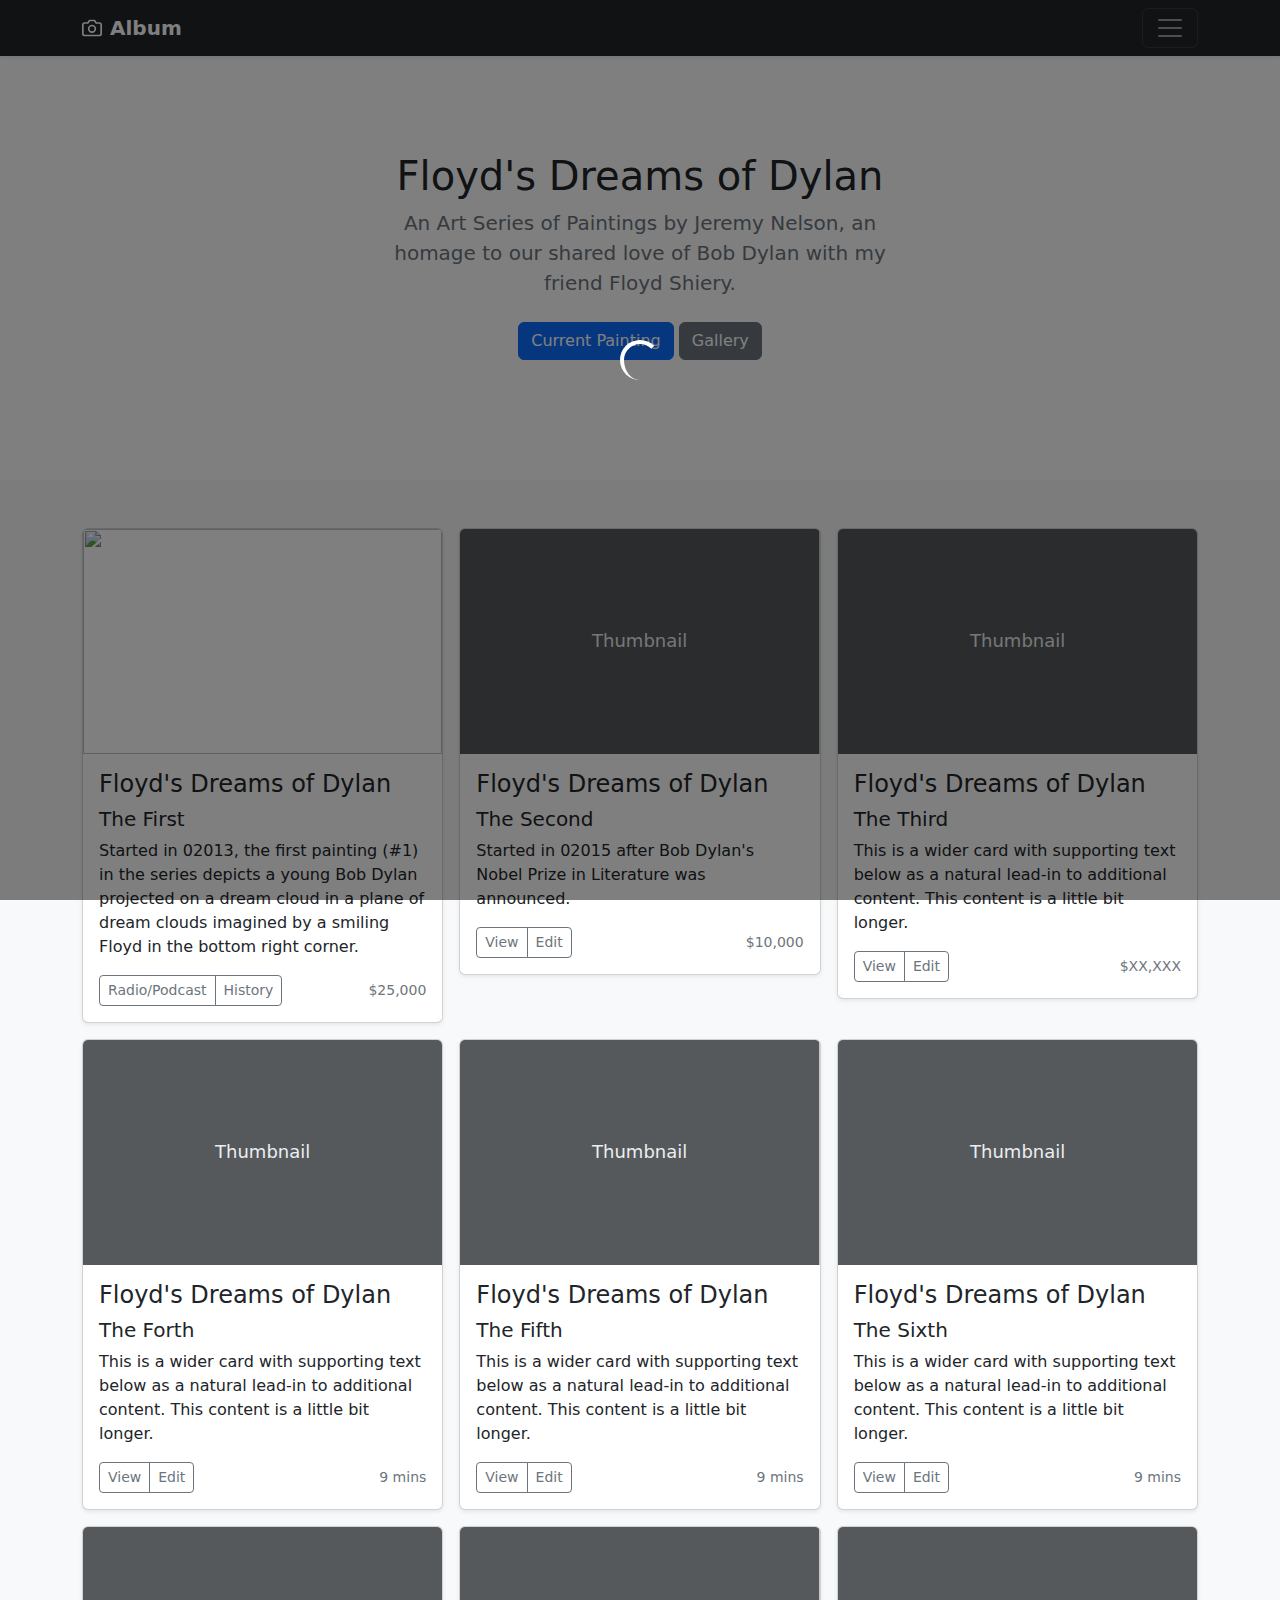
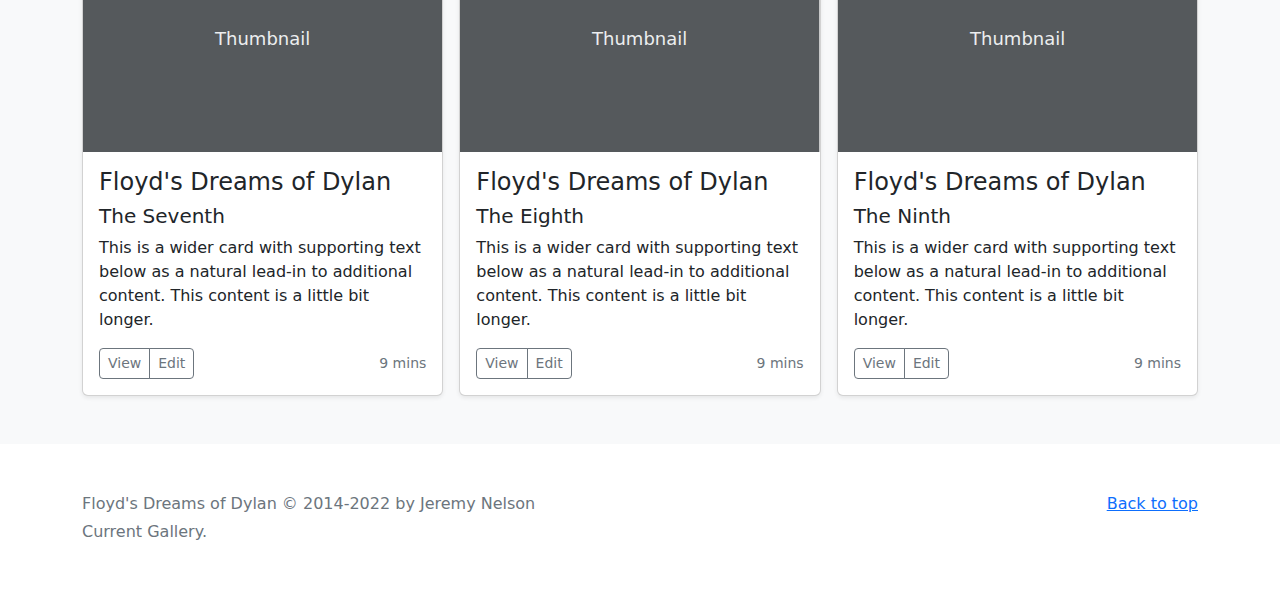
==== index.html @ 288f91e5 "Refactoring to support pyscript" ====
<!doctype html>
<html lang="en">
  <head>
    <meta charset="utf-8">
    <meta name="viewport" content="width=device-width, initial-scale=1">
    <meta name="description" content="Floyd's Dreams of Dylan is the name of a series of paintings by Jeremy Nelson">
    <meta name="author" content="Jeremy Nelson">
    <meta name="generator" content="Floyd's Dream of Dylan">
    <title>Floyd's Dreams of Dylan . An Art Series by Jeremy Nelson</title>
    <link href="static/css/bootstrap.min.css" rel="stylesheet">
    <link rel="stylesheet" href="static/css/pyscript.css" />
    <link rel="stylesheet" href="repl.css" />

    <script defer src="static/js/pyscript.js"></script>

    <!-- Favicons -->
<link rel="apple-touch-icon" href="/docs/5.2/assets/img/favicons/apple-touch-icon.png" sizes="180x180">
<link rel="icon" href="/docs/5.2/assets/img/favicons/favicon-32x32.png" sizes="32x32" type="image/png">
<link rel="icon" href="/docs/5.2/assets/img/favicons/favicon-16x16.png" sizes="16x16" type="image/png">
<link rel="manifest" href="/docs/5.2/assets/img/favicons/manifest.json">
<link rel="mask-icon" href="/docs/5.2/assets/img/favicons/safari-pinned-tab.svg" color="#712cf9">
<link rel="icon" href="/docs/5.2/assets/img/favicons/favicon.ico">
<meta name="theme-color" content="#712cf9">


    <style>
      .bd-placeholder-img {
        font-size: 1.125rem;
        text-anchor: middle;
        -webkit-user-select: none;
        -moz-user-select: none;
        user-select: none;
      }

      @media (min-width: 768px) {
        .bd-placeholder-img-lg {
          font-size: 3.5rem;
        }
      }

      .b-example-divider {
        height: 3rem;
        background-color: rgba(0, 0, 0, .1);
        border: solid rgba(0, 0, 0, .15);
        border-width: 1px 0;
        box-shadow: inset 0 .5em 1.5em rgba(0, 0, 0, .1), inset 0 .125em .5em rgba(0, 0, 0, .15);
      }

      .b-example-vr {
        flex-shrink: 0;
        width: 1.5rem;
        height: 100vh;
      }

      .bi {
        vertical-align: -.125em;
        fill: currentColor;
      }

      .nav-scroller {
        position: relative;
        z-index: 2;
        height: 2.75rem;
        overflow-y: hidden;
      }

      .nav-scroller .nav {
        display: flex;
        flex-wrap: nowrap;
        padding-bottom: 1rem;
        margin-top: -1px;
        overflow-x: auto;
        text-align: center;
        white-space: nowrap;
        -webkit-overflow-scrolling: touch;
      }
    </style>

    
  </head>
  <body>
    
<header>
  <div class="collapse bg-dark" id="navbarHeader">
    <div class="container">
      <div class="row">
        <div class="col-sm-8 col-md-7 py-4">
          <h4 class="text-white">Floyd's Dreams of Dylan</h4>
          <p class="text-muted">Add some information about the album below, the author, or any other background context. Make it a few sentences long so folks can pick up some informative tidbits. Then, link them off to some social networking sites or contact information.</p>
        </div>
        <div class="col-sm-4 offset-md-1 py-4">
          <h4 class="text-white">Contact</h4>
          <ul class="list-unstyled">
            <li><a href="#" class="text-white">Follow on Twitter</a></li>
            <li><a href="#" class="text-white">Like on Facebook</a></li>
            <li><a href="#" class="text-white">Email me</a></li>
          </ul>
        </div>
      </div>
    </div>
  </div>
  <div class="navbar navbar-dark bg-dark shadow-sm">
    <div class="container">
      <a href="#" class="navbar-brand d-flex align-items-center">
        <svg xmlns="http://www.w3.org/2000/svg" width="20" height="20" fill="none" stroke="currentColor" stroke-linecap="round" stroke-linejoin="round" stroke-width="2" aria-hidden="true" class="me-2" viewBox="0 0 24 24"><path d="M23 19a2 2 0 0 1-2 2H3a2 2 0 0 1-2-2V8a2 2 0 0 1 2-2h4l2-3h6l2 3h4a2 2 0 0 1 2 2z"/><circle cx="12" cy="13" r="4"/></svg>
        <strong>Album</strong>
      </a>
      <button class="navbar-toggler" type="button" data-bs-toggle="collapse" data-bs-target="#navbarHeader" aria-controls="navbarHeader" aria-expanded="false" aria-label="Toggle navigation">
        <span class="navbar-toggler-icon"></span>
      </button>
    </div>
  </div>
</header>

<main>

  <section class="py-5 text-center container">
    <div class="row py-lg-5">
      <div class="col-lg-6 col-md-8 mx-auto">
        <h1 class="fw-light">Floyd's Dreams of Dylan</h1>
        <p class="lead text-muted">An Art Series of Paintings by Jeremy Nelson, an homage to our 
         shared love of Bob Dylan with my friend Floyd Shiery.</p>
        <p>
          <a href="#" class="btn btn-primary my-2">Current Painting</a>
          <a href="#" class="btn btn-secondary my-2">Gallery</a>
        </p>
      </div>
    </div>
  </section>

  <div class="album py-5 bg-light">
    <div class="container">

      <div class="row row-cols-1 row-cols-sm-2 row-cols-md-3 g-3">
        <div class="col">
          <div class="card shadow-sm">
            <img class="card-img-top" width="100%" height="225" src="static/img/floyds-dreams-of-dylan-02022-11-20-001.png" />
            <title>Floyd's Dreams of Dylan</title>            
            <div class="card-body">
              <h4>Floyd's Dreams of Dylan</h4>
              <h5>The First</h5>
              <p class="card-text">Started in 02013, the first painting (#1) in the series depicts
              a young Bob Dylan projected on a dream cloud in a plane of dream clouds imagined by 
              a smiling Floyd in the bottom right corner.</p>
              <div class="d-flex justify-content-between align-items-center">
                <div class="btn-group">
                  <button type="button" class="btn btn-sm btn-outline-secondary">Radio/Podcast</button>
                  <button type="button" class="btn btn-sm btn-outline-secondary">History</button>
                </div>
                <small class="text-muted">$25,000</small>
              </div>
            </div>
          </div>
        </div>
        <div class="col">
          <div class="card shadow-sm">
            <svg class="bd-placeholder-img card-img-top" width="100%" height="225" xmlns="http://www.w3.org/2000/svg" role="img" aria-label="Placeholder: Thumbnail" preserveAspectRatio="xMidYMid slice" focusable="false"><title>Placeholder</title><rect width="100%" height="100%" fill="#55595c"/><text x="50%" y="50%" fill="#eceeef" dy=".3em">Thumbnail</text></svg>

            <div class="card-body">
              <h4>Floyd's Dreams of Dylan</h4>
              <h5>The Second</h5>
              <p class="card-text">Started in 02015 after Bob Dylan's Nobel Prize in Literature 
               was announced. 
             <div class="d-flex justify-content-between align-items-center">
                <div class="btn-group">
                  <button type="button" class="btn btn-sm btn-outline-secondary">View</button>
                  <button type="button" class="btn btn-sm btn-outline-secondary">Edit</button>
                </div>
                <small class="text-muted">$10,000</small>
              </div>
            </div>
          </div>
        </div>
        <div class="col">
          <div class="card shadow-sm">
            <svg class="bd-placeholder-img card-img-top" width="100%" height="225" xmlns="http://www.w3.org/2000/svg" role="img" aria-label="Placeholder: Thumbnail" preserveAspectRatio="xMidYMid slice" focusable="false"><title>Placeholder</title><rect width="100%" height="100%" fill="#55595c"/><text x="50%" y="50%" fill="#eceeef" dy=".3em">Thumbnail</text></svg>

            <div class="card-body">
              <h4>Floyd's Dreams of Dylan</h4>
              <h5>The Third</h5>
 
              <p class="card-text">This is a wider card with supporting text below as a natural lead-in to additional content. This content is a little bit longer.</p>
              <div class="d-flex justify-content-between align-items-center">
                <div class="btn-group">
                  <button type="button" class="btn btn-sm btn-outline-secondary">View</button>
                  <button type="button" class="btn btn-sm btn-outline-secondary">Edit</button>
                </div>
                <small class="text-muted">$XX,XXX</small>
              </div>
            </div>
          </div>
        </div>

        <div class="col">
          <div class="card shadow-sm">
            <svg class="bd-placeholder-img card-img-top" width="100%" height="225" xmlns="http://www.w3.org/2000/svg" role="img" aria-label="Placeholder: Thumbnail" preserveAspectRatio="xMidYMid slice" focusable="false"><title>Placeholder</title><rect width="100%" height="100%" fill="#55595c"/><text x="50%" y="50%" fill="#eceeef" dy=".3em">Thumbnail</text></svg>

            <div class="card-body">
              <h4>Floyd's Dreams of Dylan</h4>
              <h5>The Forth</h5>
 
              <p class="card-text">This is a wider card with supporting text below as a natural lead-in to additional content. This content is a little bit longer.</p>
              <div class="d-flex justify-content-between align-items-center">
                <div class="btn-group">
                  <button type="button" class="btn btn-sm btn-outline-secondary">View</button>
                  <button type="button" class="btn btn-sm btn-outline-secondary">Edit</button>
                </div>
                <small class="text-muted">9 mins</small>
              </div>
            </div>
          </div>
        </div>
        <div class="col">
          <div class="card shadow-sm">
            <svg class="bd-placeholder-img card-img-top" width="100%" height="225" xmlns="http://www.w3.org/2000/svg" role="img" aria-label="Placeholder: Thumbnail" preserveAspectRatio="xMidYMid slice" focusable="false"><title>Placeholder</title><rect width="100%" height="100%" fill="#55595c"/><text x="50%" y="50%" fill="#eceeef" dy=".3em">Thumbnail</text></svg>

            <div class="card-body">
              <h4>Floyd's Dreams of Dylan</h4>
              <h5>The Fifth</h5>
 
              <p class="card-text">This is a wider card with supporting text below as a natural lead-in to additional content. This content is a little bit longer.</p>
              <div class="d-flex justify-content-between align-items-center">
                <div class="btn-group">
                  <button type="button" class="btn btn-sm btn-outline-secondary">View</button>
                  <button type="button" class="btn btn-sm btn-outline-secondary">Edit</button>
                </div>
                <small class="text-muted">9 mins</small>
              </div>
            </div>
          </div>
        </div>
        <div class="col">
          <div class="card shadow-sm">
            <svg class="bd-placeholder-img card-img-top" width="100%" height="225" xmlns="http://www.w3.org/2000/svg" role="img" aria-label="Placeholder: Thumbnail" preserveAspectRatio="xMidYMid slice" focusable="false"><title>Placeholder</title><rect width="100%" height="100%" fill="#55595c"/><text x="50%" y="50%" fill="#eceeef" dy=".3em">Thumbnail</text></svg>

            <div class="card-body">
              <h4>Floyd's Dreams of Dylan</h4>
              <h5>The Sixth</h5>
              <p class="card-text">This is a wider card with supporting text below as a natural lead-in to additional content. This content is a little bit longer.</p>
              <div class="d-flex justify-content-between align-items-center">
                <div class="btn-group">
                  <button type="button" class="btn btn-sm btn-outline-secondary">View</button>
                  <button type="button" class="btn btn-sm btn-outline-secondary">Edit</button>
                </div>
                <small class="text-muted">9 mins</small>
              </div>
            </div>
          </div>
        </div>

        <div class="col">
          <div class="card shadow-sm">
            <svg class="bd-placeholder-img card-img-top" width="100%" height="225" xmlns="http://www.w3.org/2000/svg" role="img" aria-label="Placeholder: Thumbnail" preserveAspectRatio="xMidYMid slice" focusable="false"><title>Placeholder</title><rect width="100%" height="100%" fill="#55595c"/><text x="50%" y="50%" fill="#eceeef" dy=".3em">Thumbnail</text></svg>

            <div class="card-body">
              <h4>Floyd's Dreams of Dylan</h4>
              <h5>The Seventh</h5>
 
              <p class="card-text">This is a wider card with supporting text below as a natural lead-in to additional content. This content is a little bit longer.</p>
              <div class="d-flex justify-content-between align-items-center">
                <div class="btn-group">
                  <button type="button" class="btn btn-sm btn-outline-secondary">View</button>
                  <button type="button" class="btn btn-sm btn-outline-secondary">Edit</button>
                </div>
                <small class="text-muted">9 mins</small>
              </div>
            </div>
          </div>
        </div>
        <div class="col">
          <div class="card shadow-sm">
            <svg class="bd-placeholder-img card-img-top" width="100%" height="225" xmlns="http://www.w3.org/2000/svg" role="img" aria-label="Placeholder: Thumbnail" preserveAspectRatio="xMidYMid slice" focusable="false"><title>Placeholder</title><rect width="100%" height="100%" fill="#55595c"/><text x="50%" y="50%" fill="#eceeef" dy=".3em">Thumbnail</text></svg>

            <div class="card-body">
              <h4>Floyd's Dreams of Dylan</h4>
              <h5>The Eighth</h5>
 
              <p class="card-text">This is a wider card with supporting text below as a natural lead-in to additional content. This content is a little bit longer.</p>
              <div class="d-flex justify-content-between align-items-center">
                <div class="btn-group">
                  <button type="button" class="btn btn-sm btn-outline-secondary">View</button>
                  <button type="button" class="btn btn-sm btn-outline-secondary">Edit</button>
                </div>
                <small class="text-muted">9 mins</small>
              </div>
            </div>
          </div>
        </div>
        <div class="col">
          <div class="card shadow-sm">
            <svg class="bd-placeholder-img card-img-top" width="100%" height="225" xmlns="http://www.w3.org/2000/svg" role="img" aria-label="Placeholder: Thumbnail" preserveAspectRatio="xMidYMid slice" focusable="false"><title>Placeholder</title><rect width="100%" height="100%" fill="#55595c"/><text x="50%" y="50%" fill="#eceeef" dy=".3em">Thumbnail</text></svg>

            <div class="card-body">
              <h4>Floyd's Dreams of Dylan</h4>
              <h5>The Ninth</h5>
 
              <p class="card-text">This is a wider card with supporting text below as a natural lead-in to additional content. This content is a little bit longer.</p>
              <div class="d-flex justify-content-between align-items-center">
                <div class="btn-group">
                  <button type="button" class="btn btn-sm btn-outline-secondary">View</button>
                  <button type="button" class="btn btn-sm btn-outline-secondary">Edit</button>
                </div>
                <small class="text-muted">9 mins</small>
              </div>
            </div>
          </div>
        </div>
      </div>
    </div>
  </div>

</main>

<footer class="text-muted py-5">
  <div class="container">
    <p class="float-end mb-1">
      <a href="#">Back to top</a>
    </p>
    <p class="mb-1">Floyd's Dreams of Dylan &copy; 2014-2022 by Jeremy Nelson</p>
    <p class="mb-0">Current Gallery.</p>
  </div>
</footer>


    <script src="static/js/bootstrap.bundle.min.js"></script>

      
  </body>
</html>
---- static/css/pyscript.css ----
:not(:defined) {
    display: none
}

html{
    font-family: ui-sans-serif, system-ui, -apple-system, BlinkMacSystemFont, "Segoe UI", Roboto, "Helvetica Neue", Arial, "Noto Sans", sans-serif, "Apple Color Emoji", "Segoe UI Emoji", "Segoe UI Symbol", "Noto Color Emoji";
    line-height: 1.5;
}

.spinner::after {
    content: '';
    box-sizing: border-box;
    width: 40px;
    height: 40px;
    position: absolute;
    top: calc(40% - 20px);
    left: calc(50% - 20px);
    border-radius: 50%;
}

.spinner.smooth::after {
    border-top: 4px solid rgba(255, 255, 255, 1);
    border-left: 4px solid rgba(255, 255, 255, 1);
    border-right: 4px solid rgba(255, 255, 255, 0);
    animation: spinner 0.6s linear infinite;
}
@keyframes spinner {
    to {
        transform: rotate(360deg);
    }
}

.label {
    text-align: center;
    width: 100%;
    display: block;
    color: rgba(255, 255, 255, 0.8);
    font-size: 0.8rem;
    margin-top: 6rem;
}

/* Pop-up second layer begin */

.py-overlay {
    position: fixed;
    display: flex;
    justify-content: center;
    align-items: center;
    color: white;
    top: 0;
    bottom: 0;
    left: 0;
    right: 0;
    background: rgba(0, 0, 0, 0.5);
    transition: opacity 500ms;
    visibility: hidden;
    color: visible;
    opacity: 1;
}

.py-overlay {
    visibility: visible;
    opacity: 1;
}

.py-pop-up {
    text-align: center;
    width: 600px;
}

.py-pop-up p {
    margin: 5px;
}

.py-pop-up a {
    position: absolute;
    color: white;
    text-decoration: none;
    font-size: 200%;
    top: 3.5%;
    right: 5%;
}

.py-box{
    display: flex;
    flex-direction: row;
    justify-content: flex-start;
}

.py-box div.py-box-child *
{
    max-width: 100%;
}

.py-repl-box{
    flex-direction: column;
}

.editor-box{
    --tw-border-opacity: 1;
    border-color: rgba(209, 213, 219, var(--tw-border-opacity));
    border-width: 1px;
    position: relative;
    --tw-ring-inset: var(--tw-empty,/*!*/ /*!*/);
    --tw-ring-offset-width: 0px;
    --tw-ring-offset-color: #fff;
    --tw-ring-color: rgba(59, 130, 246, 0.5);
    --tw-ring-offset-shadow: 0 0 #0000;
    --tw-ring-shadow: 0 0 #0000;
    --tw-shadow: 0 0 #0000;
    position: relative;

    box-sizing: border-box;
    border-width: 1px;
    border-style: solid;
    border-color: rgb(209, 213, 219)
}

.editor-box:hover button{
    opacity: 1;
}

.repl-play-button{
    opacity: 0;
    bottom: 0.25rem;
    right: 0.25rem;
    position: absolute;
    padding: 0;
    line-height: inherit;
    color: inherit;
    cursor: pointer;
    background-color: transparent;
    background-image: none;
    -webkit-appearance: button;
    text-transform: none;
    font-family: inherit;
    font-size: 100%;
    margin: 0;
    text-rendering: auto;
    letter-spacing: normal;
    word-spacing: normal;
    line-height: normal;
    text-transform: none;
    text-indent: 0px;
    text-shadow: none;
    display: inline-block;
    text-align: center;
    align-items: flex-start;
    cursor: default;
    box-sizing: border-box;
    background-color: -internal-light-dark(rgb(239, 239, 239), rgb(59, 59, 59));
    margin: 0em;
    padding: 1px 6px;
    border: 0;
}

.repl-play-button:hover{
    opacity: 1;
}

.py-title{
    text-transform: uppercase;
    text-align: center;
}

.py-title h1{
    font-weight: 700;
    font-size: 1.875rem;
}

.py-input{
    padding: 0.5rem;
    --tw-border-opacity: 1;
    border-color: rgba(209, 213, 219, var(--tw-border-opacity));
    border-width: 1px;
   border-radius: 0.25rem;
    margin-right: 0.75rem;
    border-style: solid;
    width: auto;
}

.py-box input.py-input{
    width: -webkit-fill-available;
}

.central-content{
    max-width: 20rem;
    margin-left: auto;
    margin-right: auto;
}

input {
  text-rendering: auto;
  color: -internal-light-dark(black, white);
  letter-spacing: normal;
  word-spacing: normal;
  line-height: normal;
  text-transform: none;
  text-indent: 0px;
  text-shadow: none;
  display: inline-block;
  text-align: start;
  appearance: auto;
  -webkit-rtl-ordering: logical;
  cursor: text;
  background-color: -internal-light-dark(rgb(255, 255, 255), rgb(59, 59, 59));
  margin: 0em;
  padding: 1px 2px;
  border-width: 2px;
  border-style: inset;
  border-color: -internal-light-dark(rgb(118, 118, 118), rgb(133, 133, 133));
  border-image: initial;
}

.py-button{
    --tw-text-opacity: 1;
    color: rgba(255, 255, 255, var(--tw-text-opacity));
    padding: 0.5rem;
    --tw-bg-opacity: 1;
    background-color: rgba(37, 99, 235, var(--tw-bg-opacity));
    --tw-border-opacity: 1;
    border-color: rgba(37, 99, 235, var(--tw-border-opacity));
    border-width: 1px;
    border-radius: 0.25rem;
}

.py-li-element p{
    margin: 5px;
}

.py-li-element p{
    display: inline;
}

button, input, optgroup, select, textarea {
    font-family: inherit;
    font-size: 100%;
    line-height: 1.15;
    margin: 0;
}

.line-through {
    text-decoration: line-through;
}
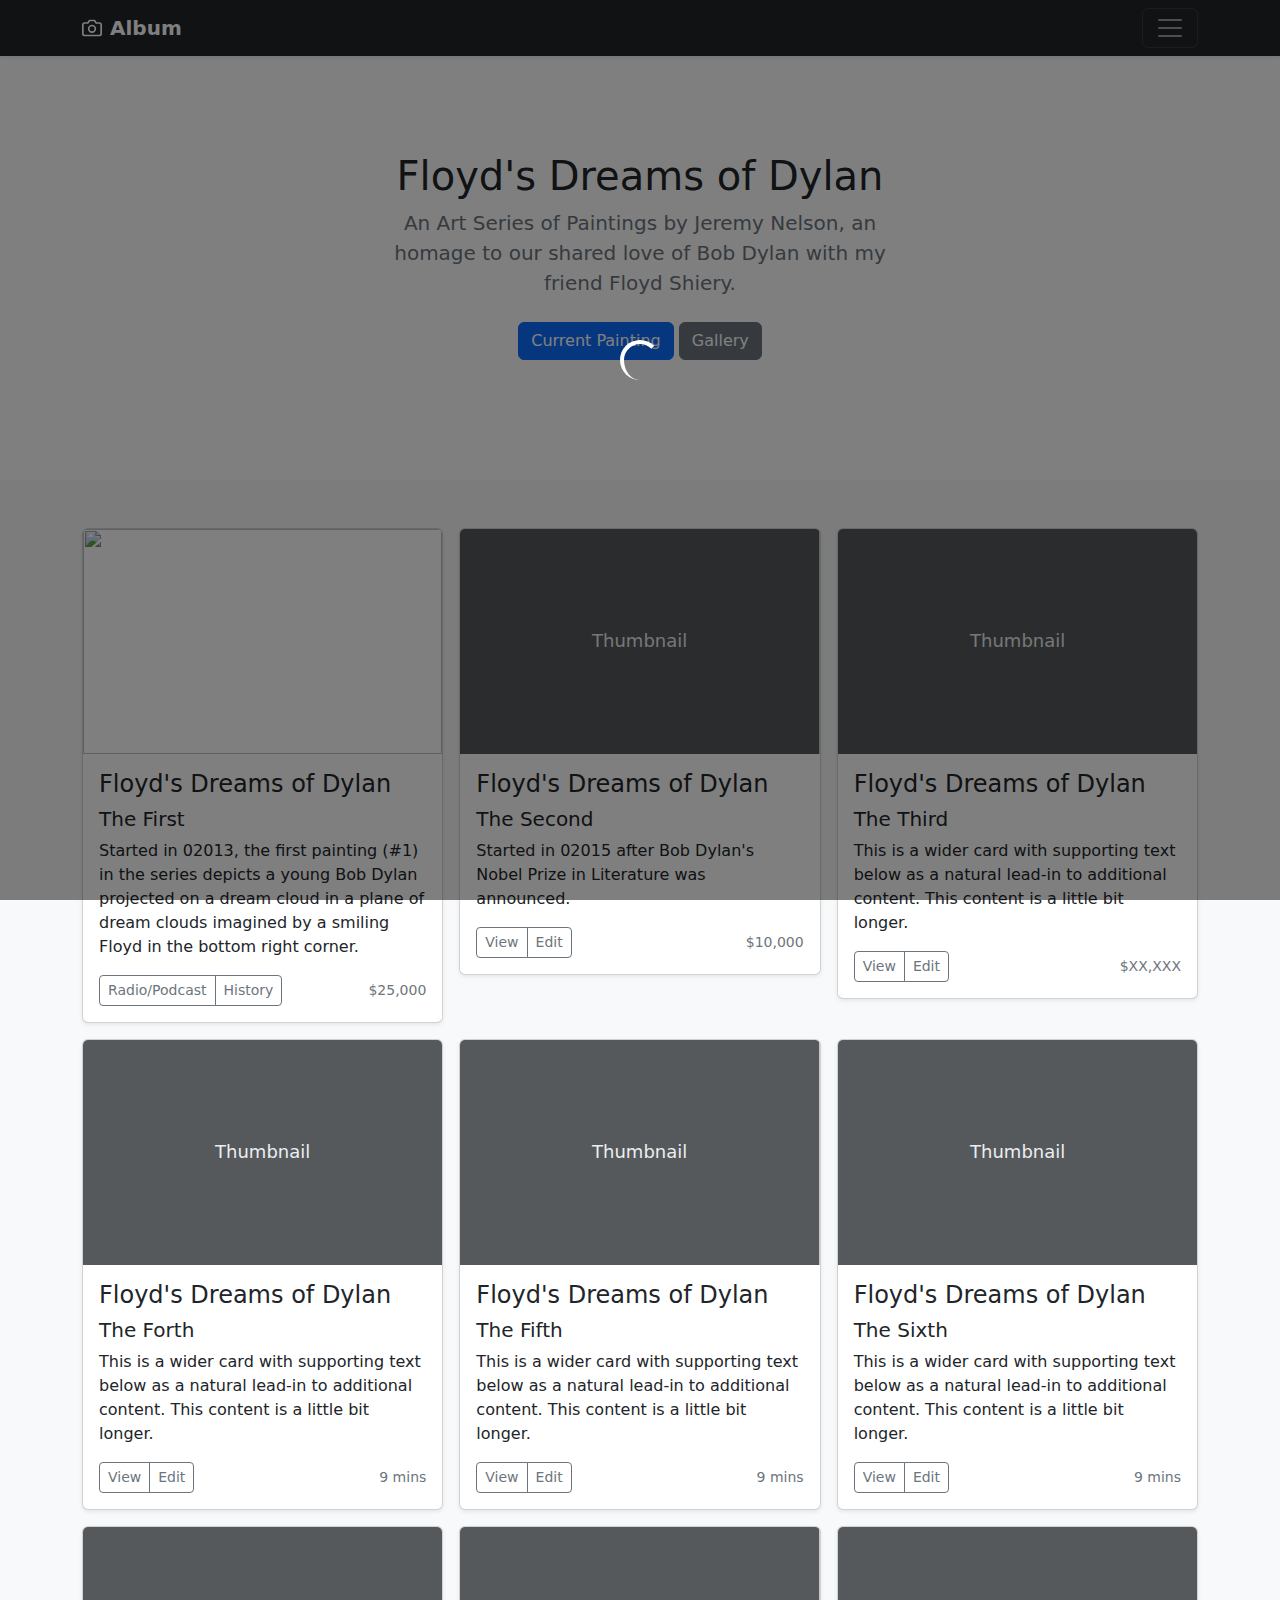
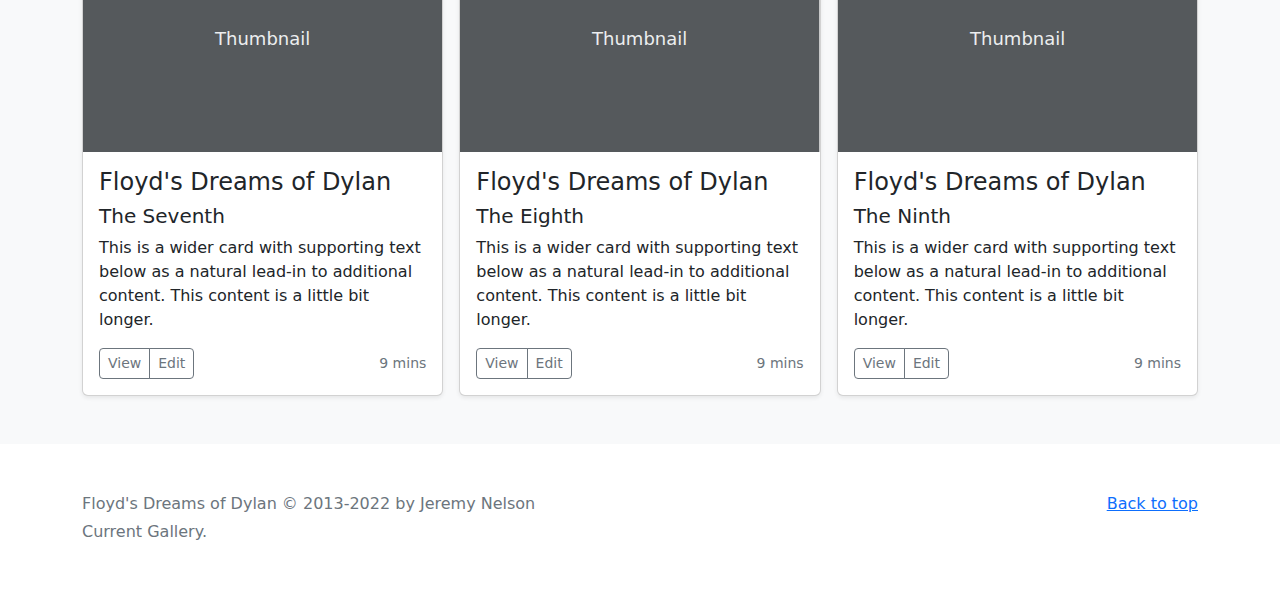
==== commit 22177f91: "Continue to refactor; each painting project has it's subfolder" ====
--- a/index.html
+++ b/index.html
@@ -134,7 +134,9 @@
       <div class="row row-cols-1 row-cols-sm-2 row-cols-md-3 g-3">
         <div class="col">
           <div class="card shadow-sm">
-            <img class="card-img-top" width="100%" height="225" src="static/img/floyds-dreams-of-dylan-02022-11-20-001.png" />
+            <a href="first/index.html">
+               <img class="card-img-top" width="100%" height="225" src="first/floyds-dreams-of-dylan-02022-11-20-001.png" />
+            </a>
             <title>Floyd's Dreams of Dylan</title>            
             <div class="card-body">
               <h4>Floyd's Dreams of Dylan</h4>
@@ -316,7 +318,7 @@
     <p class="float-end mb-1">
       <a href="#">Back to top</a>
     </p>
-    <p class="mb-1">Floyd's Dreams of Dylan &copy; 2014-2022 by Jeremy Nelson</p>
+    <p class="mb-1">Floyd's Dreams of Dylan &copy; 2013-2022 by Jeremy Nelson</p>
     <p class="mb-0">Current Gallery.</p>
   </div>
 </footer>
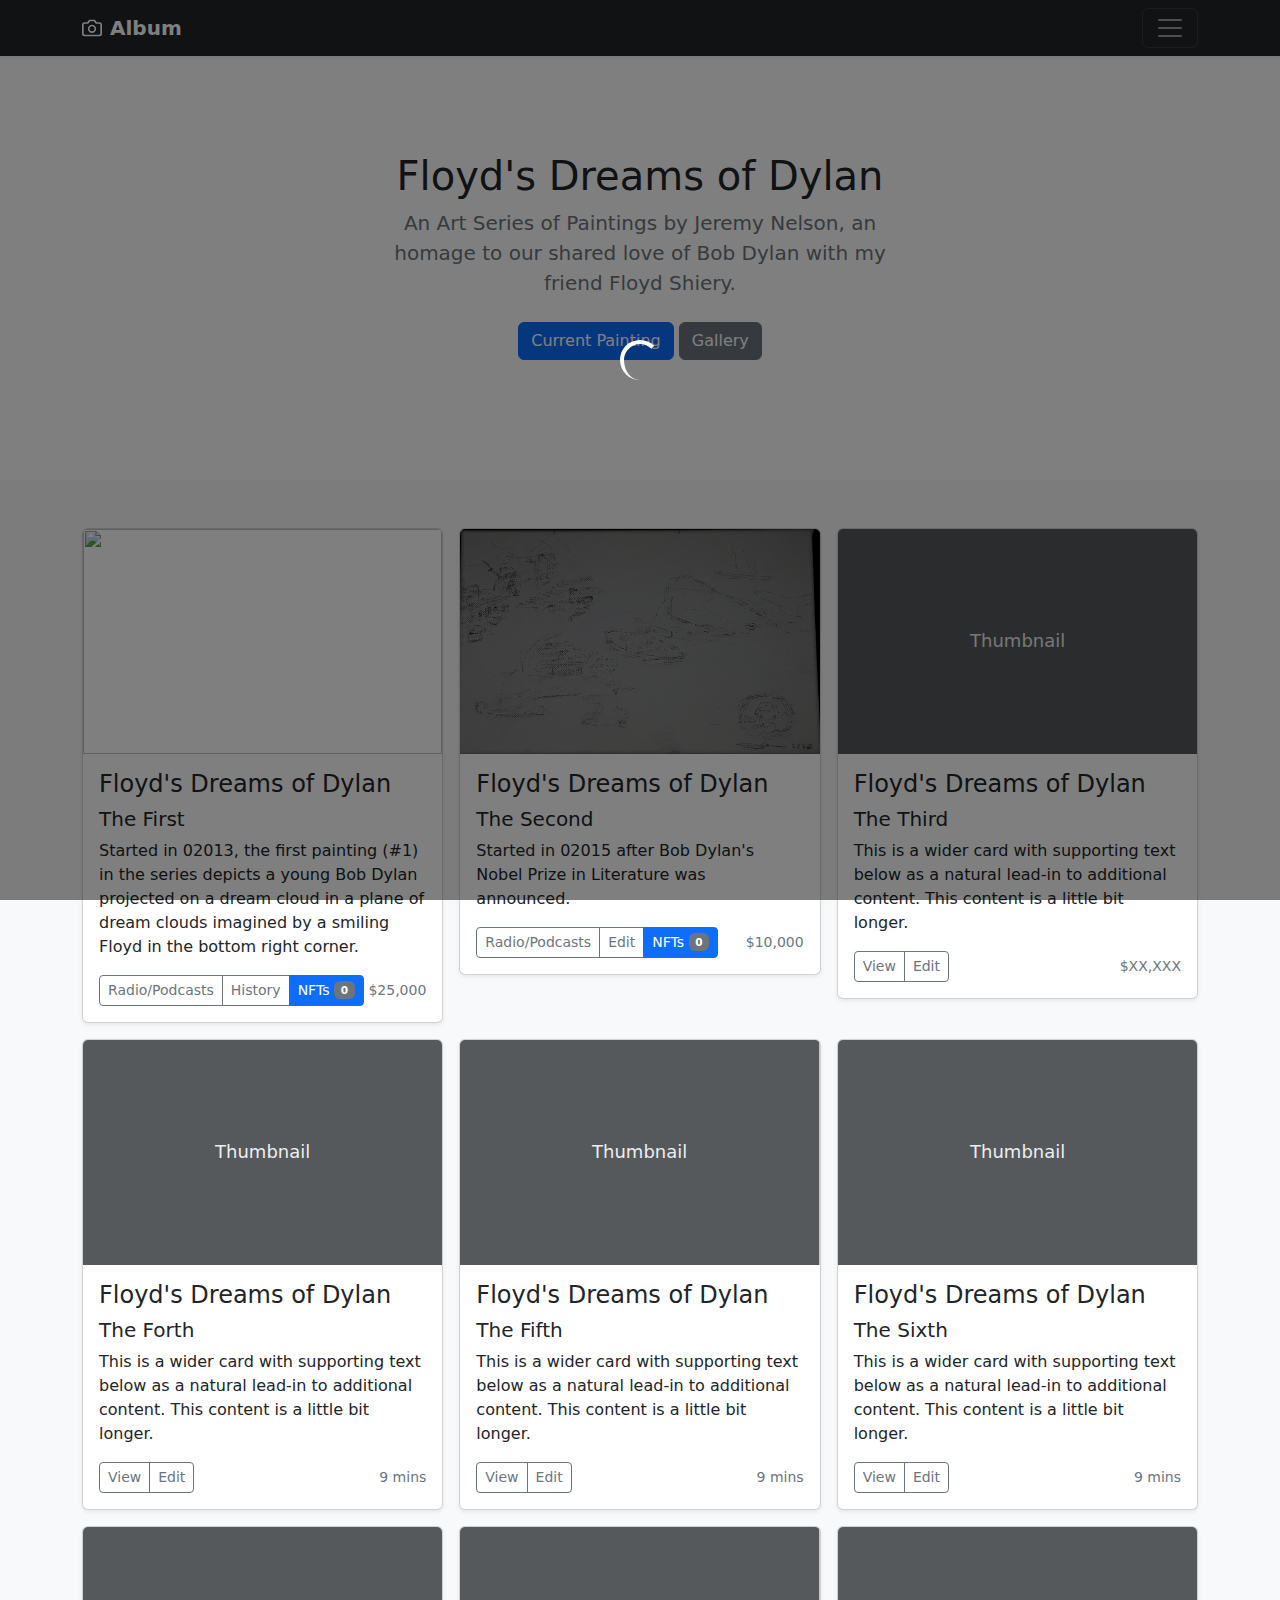
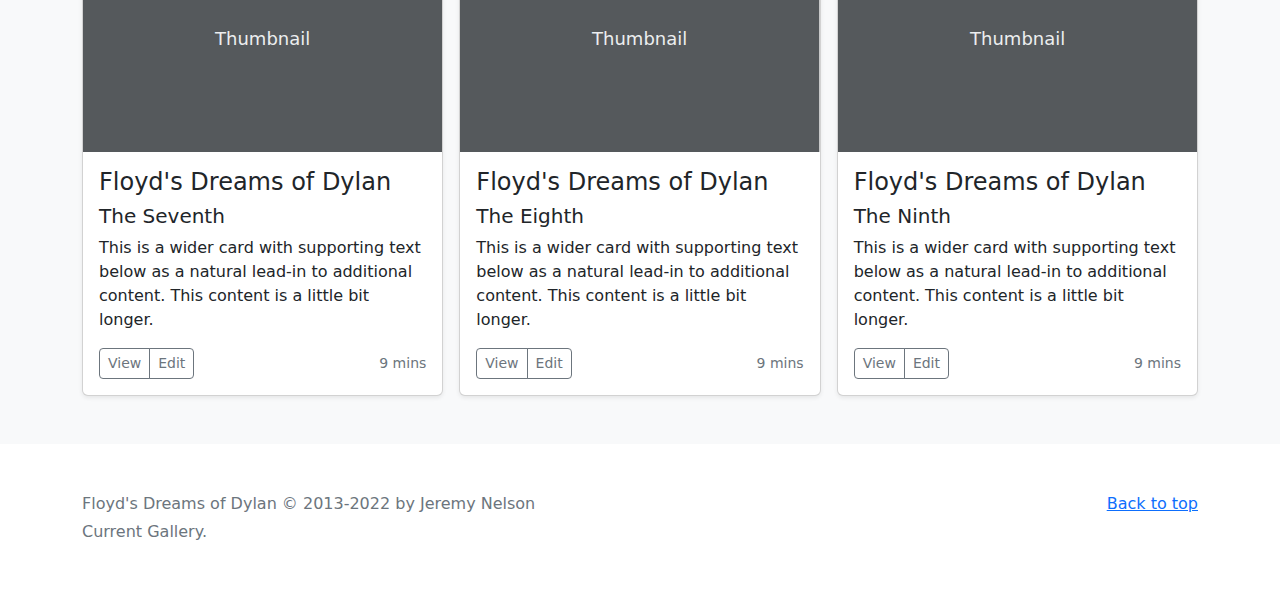
==== commit 0f9a069b: "Adds content to the main page and the first" ====
--- a/index.html
+++ b/index.html
@@ -146,9 +146,14 @@
               a smiling Floyd in the bottom right corner.</p>
               <div class="d-flex justify-content-between align-items-center">
                 <div class="btn-group">
-                  <button type="button" class="btn btn-sm btn-outline-secondary">Radio/Podcast</button>
+		  <a href="first/index.html#radio" type="button" class="btn btn-sm btn-outline-secondary">Radio/Podcasts</a>
                   <button type="button" class="btn btn-sm btn-outline-secondary">History</button>
-                </div>
+		  <button type="button" class="btn btn-sm btn-primary">
+		    NFTs
+		    <span class="badge text-bg-secondary">0</span>
+		  </button>
+                </div>
+
                 <small class="text-muted">$25,000</small>
               </div>
             </div>
@@ -156,8 +161,7 @@
         </div>
         <div class="col">
           <div class="card shadow-sm">
-            <svg class="bd-placeholder-img card-img-top" width="100%" height="225" xmlns="http://www.w3.org/2000/svg" role="img" aria-label="Placeholder: Thumbnail" preserveAspectRatio="xMidYMid slice" focusable="false"><title>Placeholder</title><rect width="100%" height="100%" fill="#55595c"/><text x="50%" y="50%" fill="#eceeef" dy=".3em">Thumbnail</text></svg>
-
+	    <img class="card-img-top" width="100%" height="225" src="second/nobel-prize-2016-2020-01-26.png" />
             <div class="card-body">
               <h4>Floyd's Dreams of Dylan</h4>
               <h5>The Second</h5>
@@ -165,8 +169,13 @@
                was announced. 
              <div class="d-flex justify-content-between align-items-center">
                 <div class="btn-group">
-                  <button type="button" class="btn btn-sm btn-outline-secondary">View</button>
-                  <button type="button" class="btn btn-sm btn-outline-secondary">Edit</button>
+                  <button type="button" class="btn btn-sm btn-outline-secondary">Radio/Podcasts</button>
+                  <button type="button" class="btn btn-sm btn-outline-secondary">Edit</button>
+                  <button type="button" class="btn btn-sm btn-primary">
+		    NFTs
+		    <span class="badge text-bg-secondary">0</span>
+		  </button>
+
                 </div>
                 <small class="text-muted">$10,000</small>
               </div>
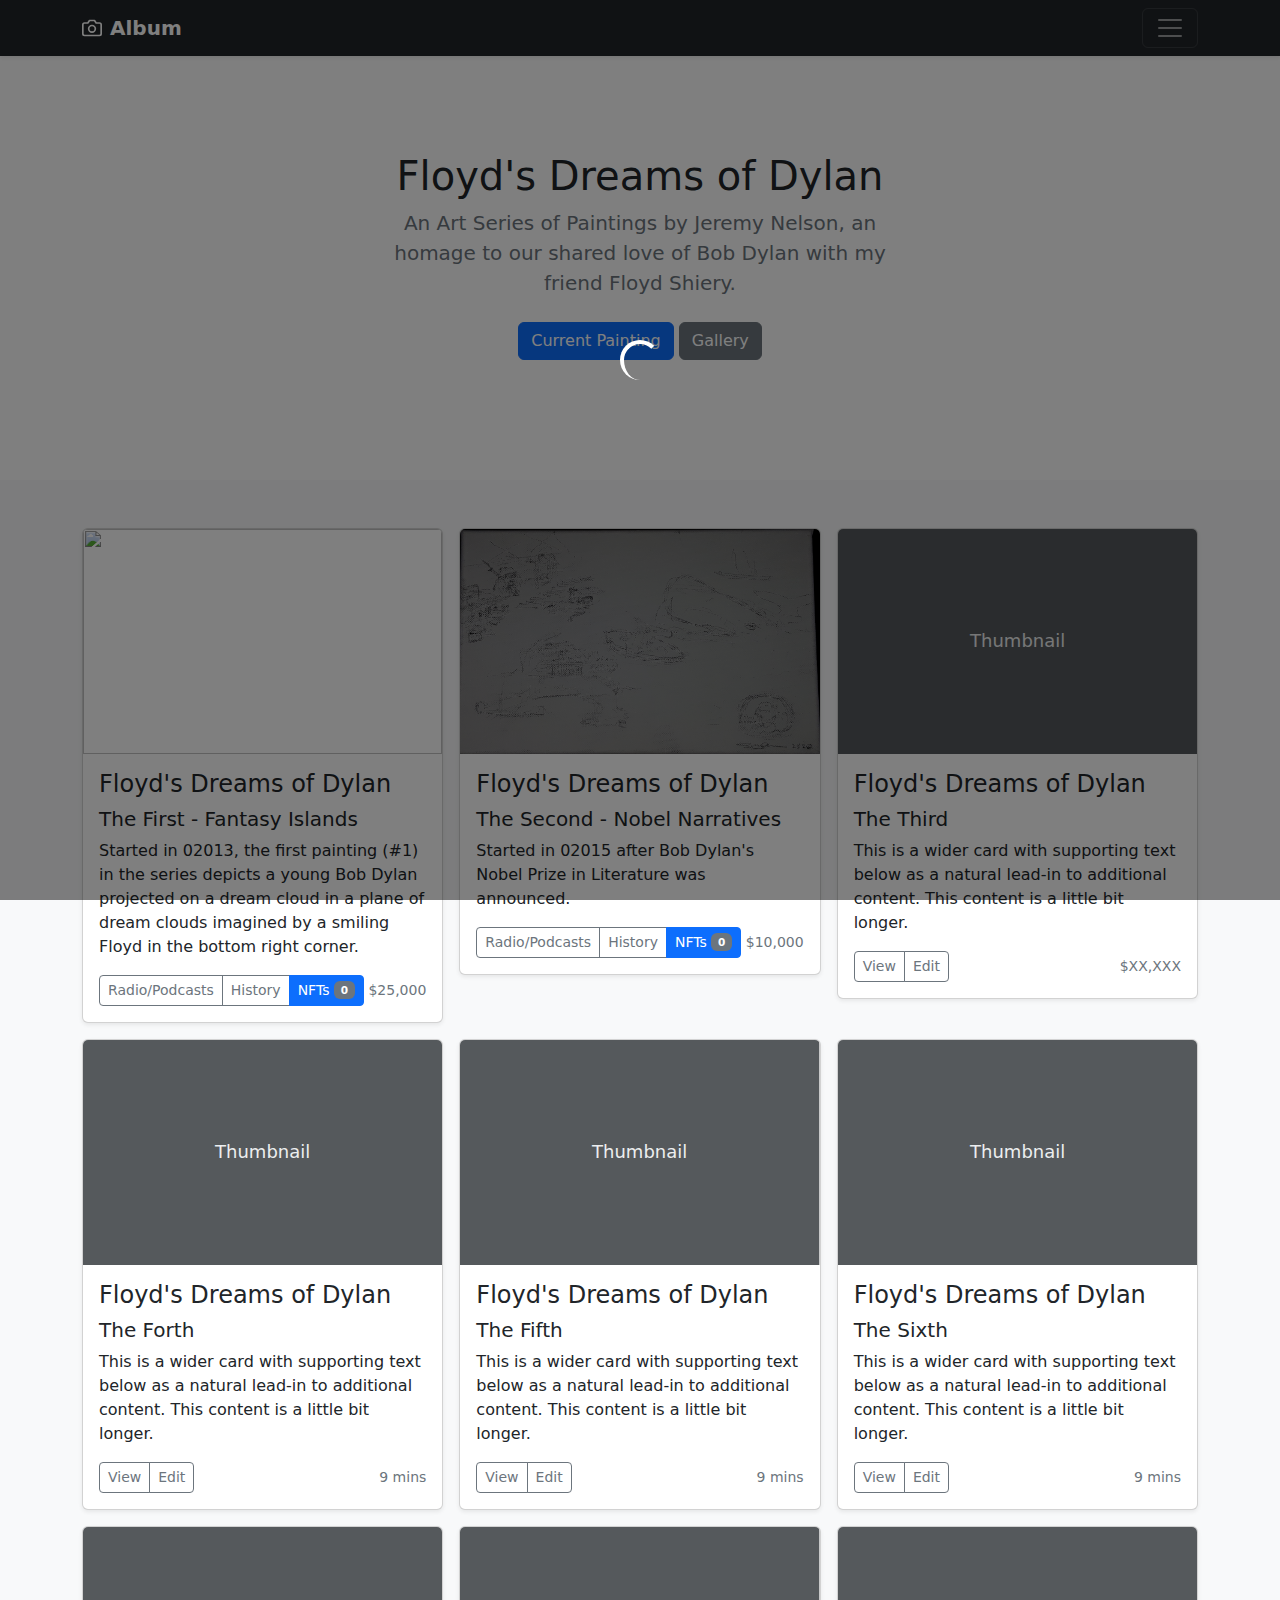
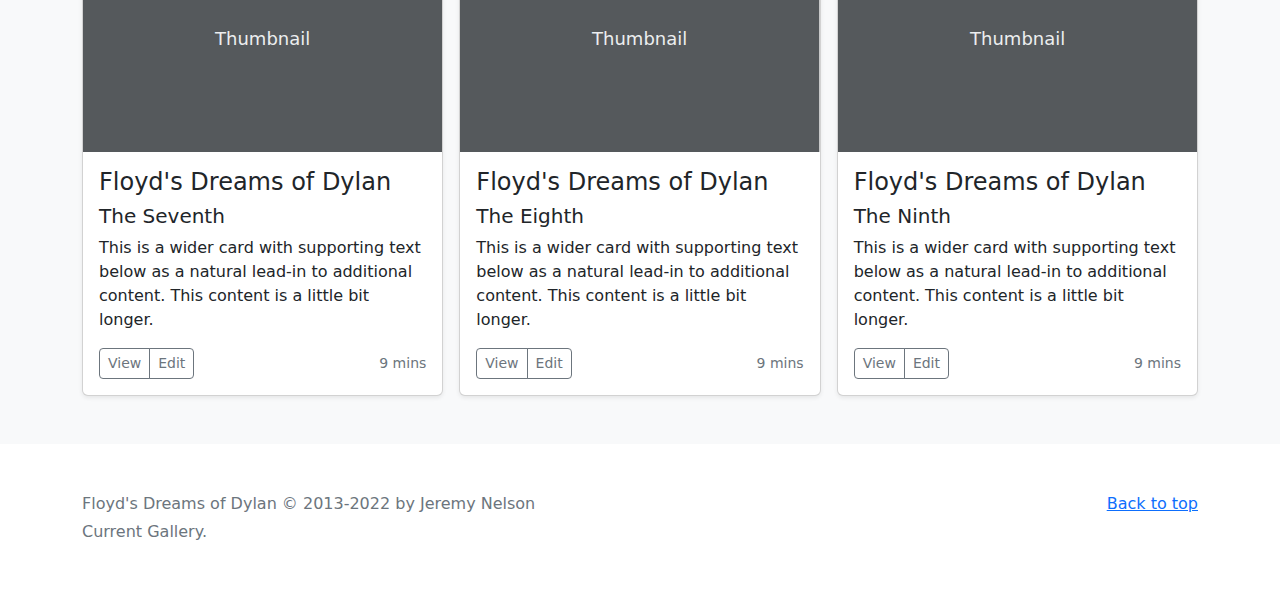
==== commit 44d0f8bd: "Content additions and refactorings" ====
--- a/index.html
+++ b/index.html
@@ -86,7 +86,7 @@
       <div class="row">
         <div class="col-sm-8 col-md-7 py-4">
           <h4 class="text-white">Floyd's Dreams of Dylan</h4>
-          <p class="text-muted">Add some information about the album below, the author, or any other background context. Make it a few sentences long so folks can pick up some informative tidbits. Then, link them off to some social networking sites or contact information.</p>
+          <p class="text-muted">An Art series by Jeremy Nelson</p>
         </div>
         <div class="col-sm-4 offset-md-1 py-4">
           <h4 class="text-white">Contact</h4>
@@ -140,14 +140,14 @@
             <title>Floyd's Dreams of Dylan</title>            
             <div class="card-body">
               <h4>Floyd's Dreams of Dylan</h4>
-              <h5>The First</h5>
+              <h5>The First - Fantasy Islands</h5>
               <p class="card-text">Started in 02013, the first painting (#1) in the series depicts
               a young Bob Dylan projected on a dream cloud in a plane of dream clouds imagined by 
               a smiling Floyd in the bottom right corner.</p>
               <div class="d-flex justify-content-between align-items-center">
                 <div class="btn-group">
 		  <a href="first/index.html#radio" type="button" class="btn btn-sm btn-outline-secondary">Radio/Podcasts</a>
-                  <button type="button" class="btn btn-sm btn-outline-secondary">History</button>
+                  <a href="first/index.html#history" type="button" class="btn btn-sm btn-outline-secondary">History</a>
 		  <button type="button" class="btn btn-sm btn-primary">
 		    NFTs
 		    <span class="badge text-bg-secondary">0</span>
@@ -161,16 +161,18 @@
         </div>
         <div class="col">
           <div class="card shadow-sm">
-	    <img class="card-img-top" width="100%" height="225" src="second/nobel-prize-2016-2020-01-26.png" />
-            <div class="card-body">
-              <h4>Floyd's Dreams of Dylan</h4>
-              <h5>The Second</h5>
+            <a href="second/index.html">
+	      <img class="card-img-top" width="100%" height="225" src="second/nobel-prize-2016-2020-01-26.png" />
+            </a>
+            <div class="card-body">
+              <h4>Floyd's Dreams of Dylan</h4>
+              <h5>The Second - Nobel Narratives</h5>
               <p class="card-text">Started in 02015 after Bob Dylan's Nobel Prize in Literature 
                was announced. 
              <div class="d-flex justify-content-between align-items-center">
                 <div class="btn-group">
-                  <button type="button" class="btn btn-sm btn-outline-secondary">Radio/Podcasts</button>
-                  <button type="button" class="btn btn-sm btn-outline-secondary">Edit</button>
+                  <a href="second/index.html#radio" type="button" class="btn btn-sm btn-outline-secondary">Radio/Podcasts</a>
+                  <a href="secon/index.html#history" type="button" class="btn btn-sm btn-outline-secondary">History</a>
                   <button type="button" class="btn btn-sm btn-primary">
 		    NFTs
 		    <span class="badge text-bg-secondary">0</span>
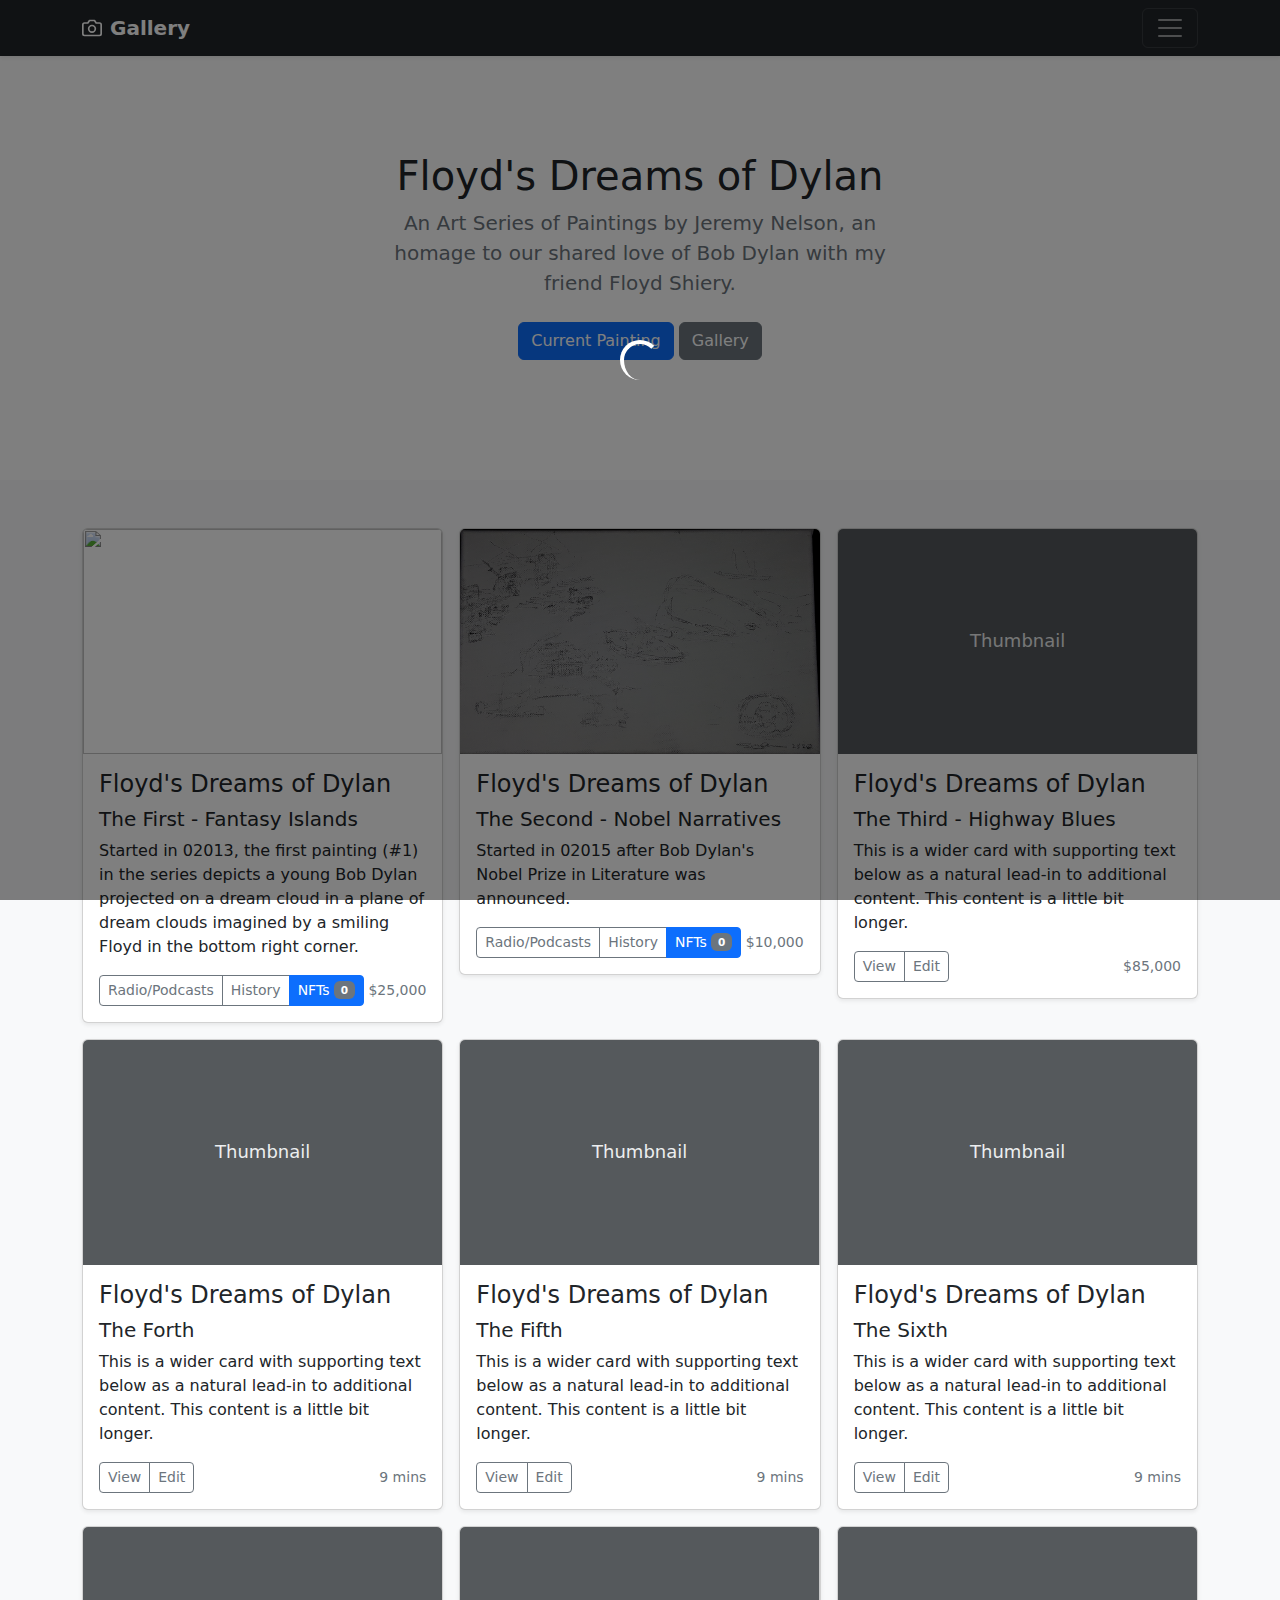
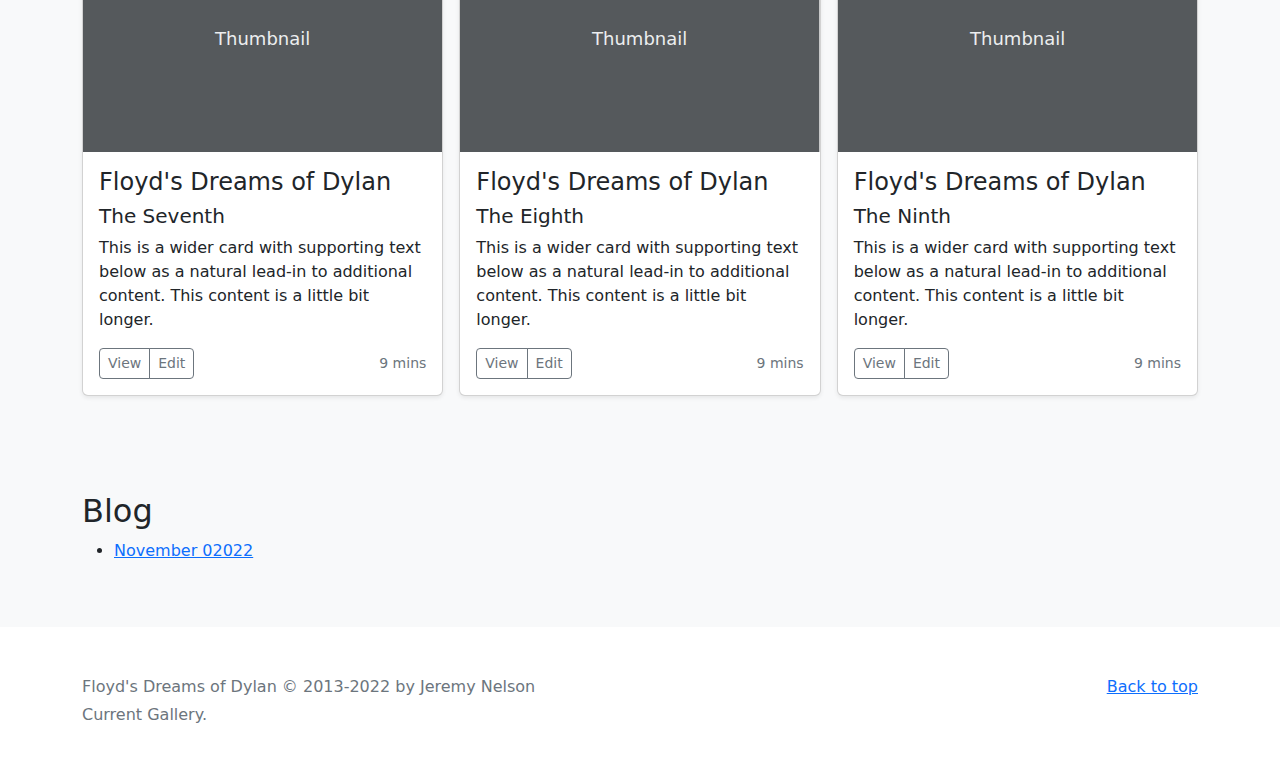
==== commit 4a1ff88c: "Continued manual update of the nov 22 blog posts, stubs in second" ====
--- a/index.html
+++ b/index.html
@@ -103,9 +103,9 @@
     <div class="container">
       <a href="#" class="navbar-brand d-flex align-items-center">
         <svg xmlns="http://www.w3.org/2000/svg" width="20" height="20" fill="none" stroke="currentColor" stroke-linecap="round" stroke-linejoin="round" stroke-width="2" aria-hidden="true" class="me-2" viewBox="0 0 24 24"><path d="M23 19a2 2 0 0 1-2 2H3a2 2 0 0 1-2-2V8a2 2 0 0 1 2-2h4l2-3h6l2 3h4a2 2 0 0 1 2 2z"/><circle cx="12" cy="13" r="4"/></svg>
-        <strong>Album</strong>
+        <strong>Gallery</strong>
       </a>
-      <button class="navbar-toggler" type="button" data-bs-toggle="collapse" data-bs-target="#navbarHeader" aria-controls="navbarHeader" aria-expanded="false" aria-label="Toggle navigation">
+      <bGallery class="navbar-toggler" type="button" data-bs-toggle="collapse" data-bs-target="#navbarHeader" aria-controls="navbarHeader" aria-expanded="false" aria-label="Toggle navigation">
         <span class="navbar-toggler-icon"></span>
       </button>
     </div>
@@ -190,15 +190,15 @@
 
             <div class="card-body">
               <h4>Floyd's Dreams of Dylan</h4>
-              <h5>The Third</h5>
- 
-              <p class="card-text">This is a wider card with supporting text below as a natural lead-in to additional content. This content is a little bit longer.</p>
-              <div class="d-flex justify-content-between align-items-center">
-                <div class="btn-group">
-                  <button type="button" class="btn btn-sm btn-outline-secondary">View</button>
-                  <button type="button" class="btn btn-sm btn-outline-secondary">Edit</button>
-                </div>
-                <small class="text-muted">$XX,XXX</small>
+              <h5>The Third - Highway Blues</h5>
+ 
+              <p class="card-text">This is a wider card with supporting text below as a natural lead-in to additional content. This content is a little bit longer.</p>
+              <div class="d-flex justify-content-between align-items-center">
+                <div class="btn-group">
+                  <button type="button" class="btn btn-sm btn-outline-secondary">View</button>
+                  <button type="button" class="btn btn-sm btn-outline-secondary">Edit</button>
+                </div>
+                <small class="text-muted">$85,000</small>
               </div>
             </div>
           </div>
@@ -322,6 +322,16 @@
     </div>
   </div>
 
+  <div class="album py-5 bg-light">
+    <div class="container">
+      <h2>Blog</h2>
+      <ul>
+      <li>
+          <a href="02022-11.html">November 02022</a>
+        </li>
+      </ul>
+    </div>
+  </div>
 </main>
 
 <footer class="text-muted py-5">
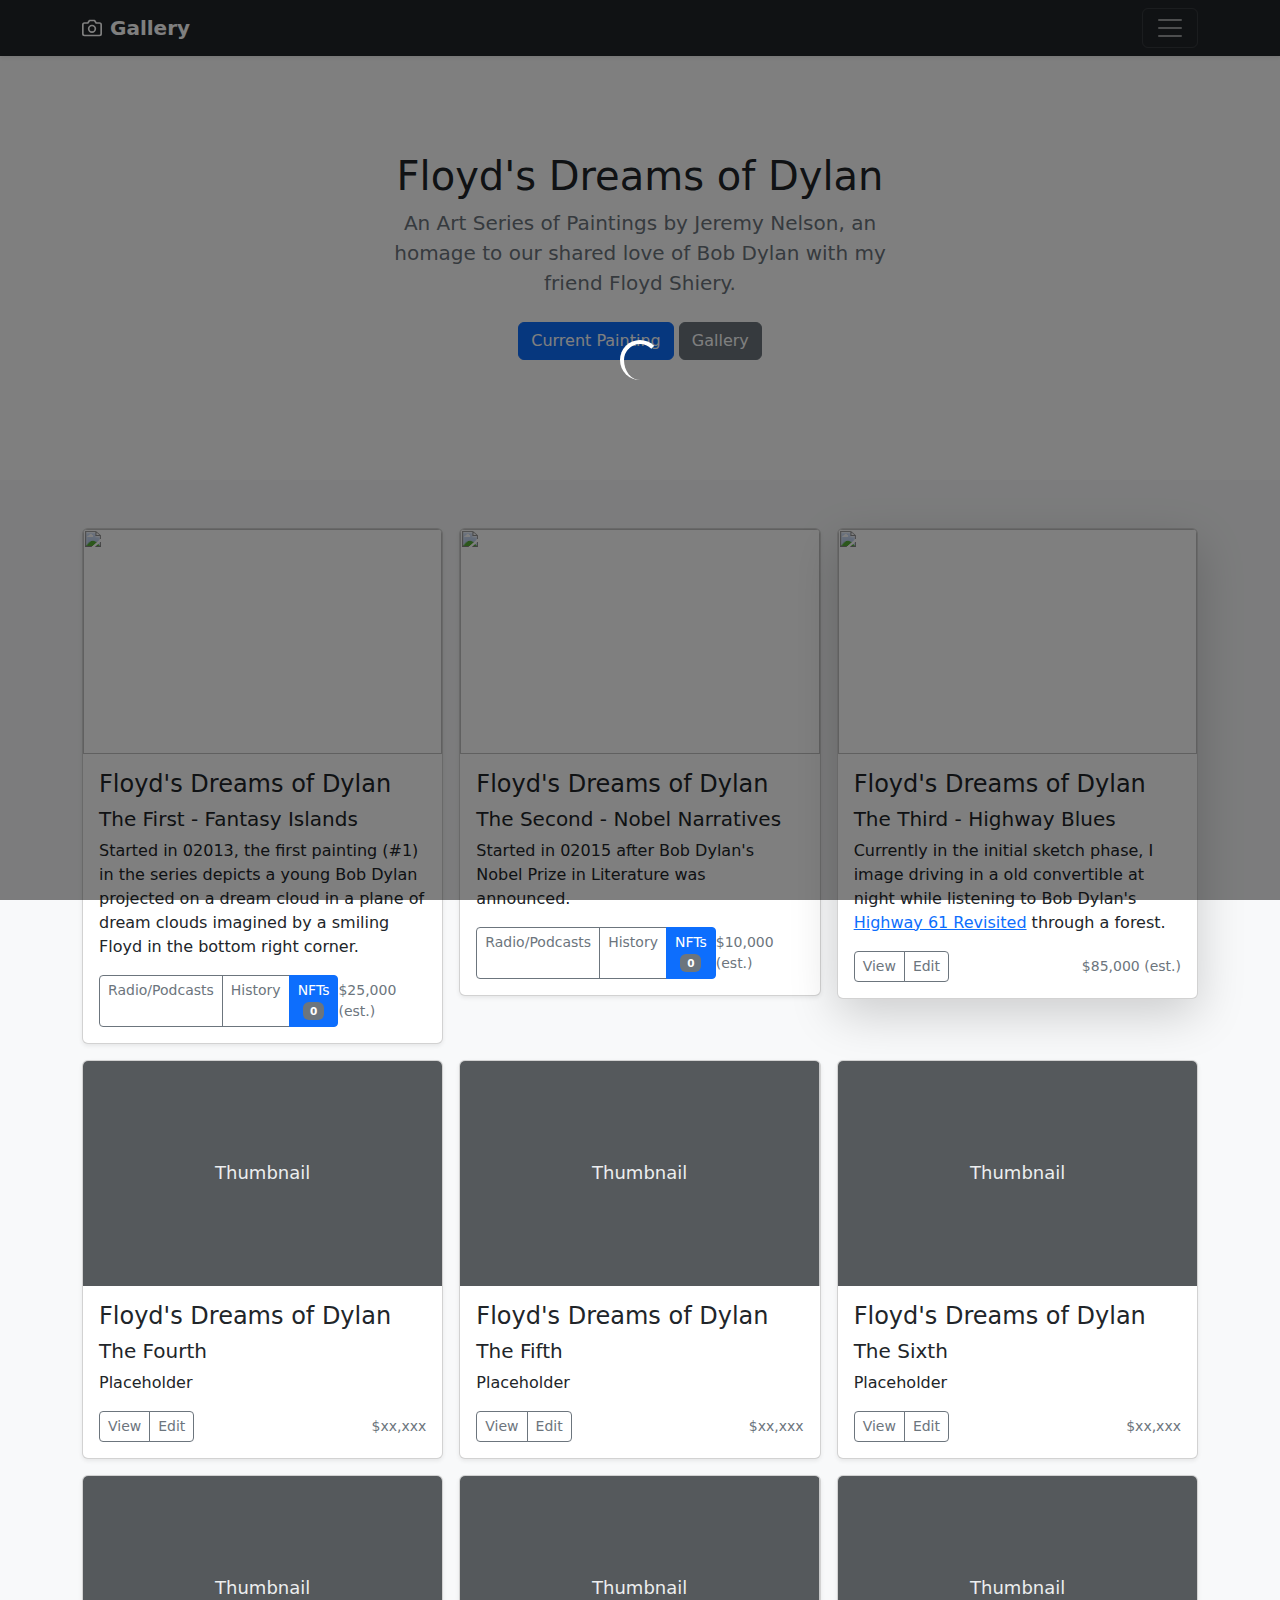
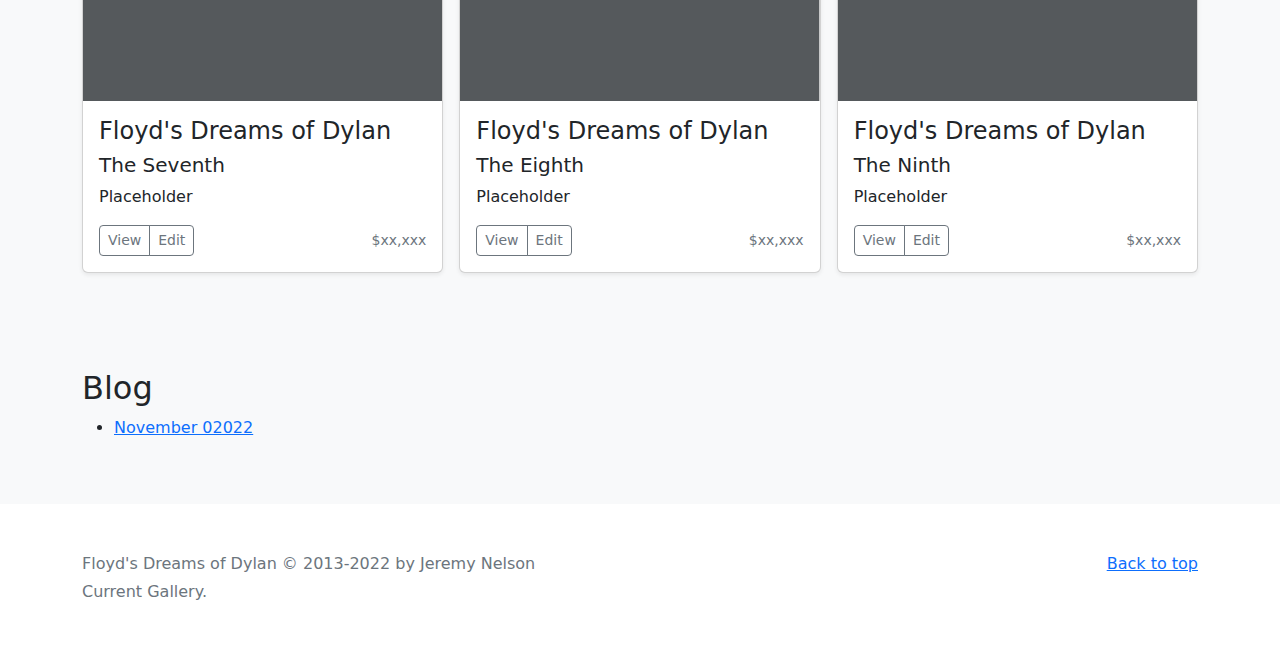
==== commit c88d2849: "Updates images and continues work on podcast" ====
--- a/index.html
+++ b/index.html
@@ -121,8 +121,8 @@
         <p class="lead text-muted">An Art Series of Paintings by Jeremy Nelson, an homage to our 
          shared love of Bob Dylan with my friend Floyd Shiery.</p>
         <p>
-          <a href="#" class="btn btn-primary my-2">Current Painting</a>
-          <a href="#" class="btn btn-secondary my-2">Gallery</a>
+          <a href="first/index.html" class="btn btn-primary my-2">Current Painting</a>
+          <a href="index.html" class="btn btn-secondary my-2">Gallery</a>
         </p>
       </div>
     </div>
@@ -135,7 +135,7 @@
         <div class="col">
           <div class="card shadow-sm">
             <a href="first/index.html">
-               <img class="card-img-top" width="100%" height="225" src="first/floyds-dreams-of-dylan-02022-11-20-001.png" />
+               <img class="card-img-top" width="100%" height="225" src="first/floyds-dreams-of-dylan-02022-11-23.png" />
             </a>
             <title>Floyd's Dreams of Dylan</title>            
             <div class="card-body">
@@ -154,7 +154,7 @@
 		  </button>
                 </div>
 
-                <small class="text-muted">$25,000</small>
+                <small class="text-muted">$25,000 (est.)</small>
               </div>
             </div>
           </div>
@@ -162,7 +162,7 @@
         <div class="col">
           <div class="card shadow-sm">
             <a href="second/index.html">
-	      <img class="card-img-top" width="100%" height="225" src="second/nobel-prize-2016-2020-01-26.png" />
+	      <img class="card-img-top" width="100%" height="225" src="second/nobel-narratives-02022-11-26.png" />
             </a>
             <div class="card-body">
               <h4>Floyd's Dreams of Dylan</h4>
@@ -179,46 +179,47 @@
 		  </button>
 
                 </div>
-                <small class="text-muted">$10,000</small>
-              </div>
-            </div>
-          </div>
-        </div>
-        <div class="col">
-          <div class="card shadow-sm">
-            <svg class="bd-placeholder-img card-img-top" width="100%" height="225" xmlns="http://www.w3.org/2000/svg" role="img" aria-label="Placeholder: Thumbnail" preserveAspectRatio="xMidYMid slice" focusable="false"><title>Placeholder</title><rect width="100%" height="100%" fill="#55595c"/><text x="50%" y="50%" fill="#eceeef" dy=".3em">Thumbnail</text></svg>
+                <small class="text-muted">$10,000 (est.)</small>
+              </div>
+            </div>
+          </div>
+        </div>
+        <div class="col">
+          <div class="card shadow-lg">
+            <img class="card-img-top" src="third/highway-blues-02022-11-25-sketch.png" width="100%" height="225" />
 
             <div class="card-body">
               <h4>Floyd's Dreams of Dylan</h4>
               <h5>The Third - Highway Blues</h5>
  
-              <p class="card-text">This is a wider card with supporting text below as a natural lead-in to additional content. This content is a little bit longer.</p>
-              <div class="d-flex justify-content-between align-items-center">
-                <div class="btn-group">
-                  <button type="button" class="btn btn-sm btn-outline-secondary">View</button>
-                  <button type="button" class="btn btn-sm btn-outline-secondary">Edit</button>
-                </div>
-                <small class="text-muted">$85,000</small>
-              </div>
-            </div>
-          </div>
-        </div>
-
-        <div class="col">
-          <div class="card shadow-sm">
-            <svg class="bd-placeholder-img card-img-top" width="100%" height="225" xmlns="http://www.w3.org/2000/svg" role="img" aria-label="Placeholder: Thumbnail" preserveAspectRatio="xMidYMid slice" focusable="false"><title>Placeholder</title><rect width="100%" height="100%" fill="#55595c"/><text x="50%" y="50%" fill="#eceeef" dy=".3em">Thumbnail</text></svg>
-
-            <div class="card-body">
-              <h4>Floyd's Dreams of Dylan</h4>
-              <h5>The Forth</h5>
- 
-              <p class="card-text">This is a wider card with supporting text below as a natural lead-in to additional content. This content is a little bit longer.</p>
-              <div class="d-flex justify-content-between align-items-center">
-                <div class="btn-group">
-                  <button type="button" class="btn btn-sm btn-outline-secondary">View</button>
-                  <button type="button" class="btn btn-sm btn-outline-secondary">Edit</button>
-                </div>
-                <small class="text-muted">9 mins</small>
+              <p class="card-text">Currently in the initial sketch phase, I image driving in a old 
+              convertible at night while listening to Bob Dylan's <a href="https://www.wikidata.org/wiki/Q217211">Highway 61 Revisited</a> through a forest.</p>
+              <div class="d-flex justify-content-between align-items-center">
+                <div class="btn-group">
+                  <button type="button" class="btn btn-sm btn-outline-secondary">View</button>
+                  <button type="button" class="btn btn-sm btn-outline-secondary">Edit</button>
+                </div>
+                <small class="text-muted">$85,000 (est.)</small>
+              </div>
+            </div>
+          </div>
+        </div>
+
+        <div class="col">
+          <div class="card shadow-sm">
+            <svg class="bd-placeholder-img card-img-top" width="100%" height="225" xmlns="http://www.w3.org/2000/svg" role="img" aria-label="Placeholder: Thumbnail" preserveAspectRatio="xMidYMid slice" focusable="false"><title>Placeholder</title><rect width="100%" height="100%" fill="#55595c"/><text x="50%" y="50%" fill="#eceeef" dy=".3em">Thumbnail</text></svg>
+
+            <div class="card-body">
+              <h4>Floyd's Dreams of Dylan</h4>
+              <h5>The Fourth</h5>
+ 
+              <p class="card-text">Placeholder</p>
+              <div class="d-flex justify-content-between align-items-center">
+                <div class="btn-group">
+                  <button type="button" class="btn btn-sm btn-outline-secondary">View</button>
+                  <button type="button" class="btn btn-sm btn-outline-secondary">Edit</button>
+                </div>
+                <small class="text-muted">$xx,xxx</small>
               </div>
             </div>
           </div>
@@ -231,13 +232,13 @@
               <h4>Floyd's Dreams of Dylan</h4>
               <h5>The Fifth</h5>
  
-              <p class="card-text">This is a wider card with supporting text below as a natural lead-in to additional content. This content is a little bit longer.</p>
-              <div class="d-flex justify-content-between align-items-center">
-                <div class="btn-group">
-                  <button type="button" class="btn btn-sm btn-outline-secondary">View</button>
-                  <button type="button" class="btn btn-sm btn-outline-secondary">Edit</button>
-                </div>
-                <small class="text-muted">9 mins</small>
+              <p class="card-text">Placeholder</p>
+              <div class="d-flex justify-content-between align-items-center">
+                <div class="btn-group">
+                  <button type="button" class="btn btn-sm btn-outline-secondary">View</button>
+                  <button type="button" class="btn btn-sm btn-outline-secondary">Edit</button>
+                </div>
+                <small class="text-muted">$xx,xxx</small>
               </div>
             </div>
           </div>
@@ -249,13 +250,13 @@
             <div class="card-body">
               <h4>Floyd's Dreams of Dylan</h4>
               <h5>The Sixth</h5>
-              <p class="card-text">This is a wider card with supporting text below as a natural lead-in to additional content. This content is a little bit longer.</p>
-              <div class="d-flex justify-content-between align-items-center">
-                <div class="btn-group">
-                  <button type="button" class="btn btn-sm btn-outline-secondary">View</button>
-                  <button type="button" class="btn btn-sm btn-outline-secondary">Edit</button>
-                </div>
-                <small class="text-muted">9 mins</small>
+              <p class="card-text">Placeholder</p>
+              <div class="d-flex justify-content-between align-items-center">
+                <div class="btn-group">
+                  <button type="button" class="btn btn-sm btn-outline-secondary">View</button>
+                  <button type="button" class="btn btn-sm btn-outline-secondary">Edit</button>
+                </div>
+                <small class="text-muted">$xx,xxx</small>
               </div>
             </div>
           </div>
@@ -269,13 +270,13 @@
               <h4>Floyd's Dreams of Dylan</h4>
               <h5>The Seventh</h5>
  
-              <p class="card-text">This is a wider card with supporting text below as a natural lead-in to additional content. This content is a little bit longer.</p>
-              <div class="d-flex justify-content-between align-items-center">
-                <div class="btn-group">
-                  <button type="button" class="btn btn-sm btn-outline-secondary">View</button>
-                  <button type="button" class="btn btn-sm btn-outline-secondary">Edit</button>
-                </div>
-                <small class="text-muted">9 mins</small>
+              <p class="card-text">Placeholder</p>
+              <div class="d-flex justify-content-between align-items-center">
+                <div class="btn-group">
+                  <button type="button" class="btn btn-sm btn-outline-secondary">View</button>
+                  <button type="button" class="btn btn-sm btn-outline-secondary">Edit</button>
+                </div>
+                <small class="text-muted">$xx,xxx</small>
               </div>
             </div>
           </div>
@@ -288,13 +289,13 @@
               <h4>Floyd's Dreams of Dylan</h4>
               <h5>The Eighth</h5>
  
-              <p class="card-text">This is a wider card with supporting text below as a natural lead-in to additional content. This content is a little bit longer.</p>
-              <div class="d-flex justify-content-between align-items-center">
-                <div class="btn-group">
-                  <button type="button" class="btn btn-sm btn-outline-secondary">View</button>
-                  <button type="button" class="btn btn-sm btn-outline-secondary">Edit</button>
-                </div>
-                <small class="text-muted">9 mins</small>
+              <p class="card-text">Placeholder</p>
+              <div class="d-flex justify-content-between align-items-center">
+                <div class="btn-group">
+                  <button type="button" class="btn btn-sm btn-outline-secondary">View</button>
+                  <button type="button" class="btn btn-sm btn-outline-secondary">Edit</button>
+                </div>
+                <small class="text-muted">$xx,xxx</small>
               </div>
             </div>
           </div>
@@ -307,13 +308,13 @@
               <h4>Floyd's Dreams of Dylan</h4>
               <h5>The Ninth</h5>
  
-              <p class="card-text">This is a wider card with supporting text below as a natural lead-in to additional content. This content is a little bit longer.</p>
-              <div class="d-flex justify-content-between align-items-center">
-                <div class="btn-group">
-                  <button type="button" class="btn btn-sm btn-outline-secondary">View</button>
-                  <button type="button" class="btn btn-sm btn-outline-secondary">Edit</button>
-                </div>
-                <small class="text-muted">9 mins</small>
+              <p class="card-text">Placeholder</p>
+              <div class="d-flex justify-content-between align-items-center">
+                <div class="btn-group">
+                  <button type="button" class="btn btn-sm btn-outline-secondary">View</button>
+                  <button type="button" class="btn btn-sm btn-outline-secondary">Edit</button>
+                </div>
+                <small class="text-muted">$xx,xxx</small>
               </div>
             </div>
           </div>
